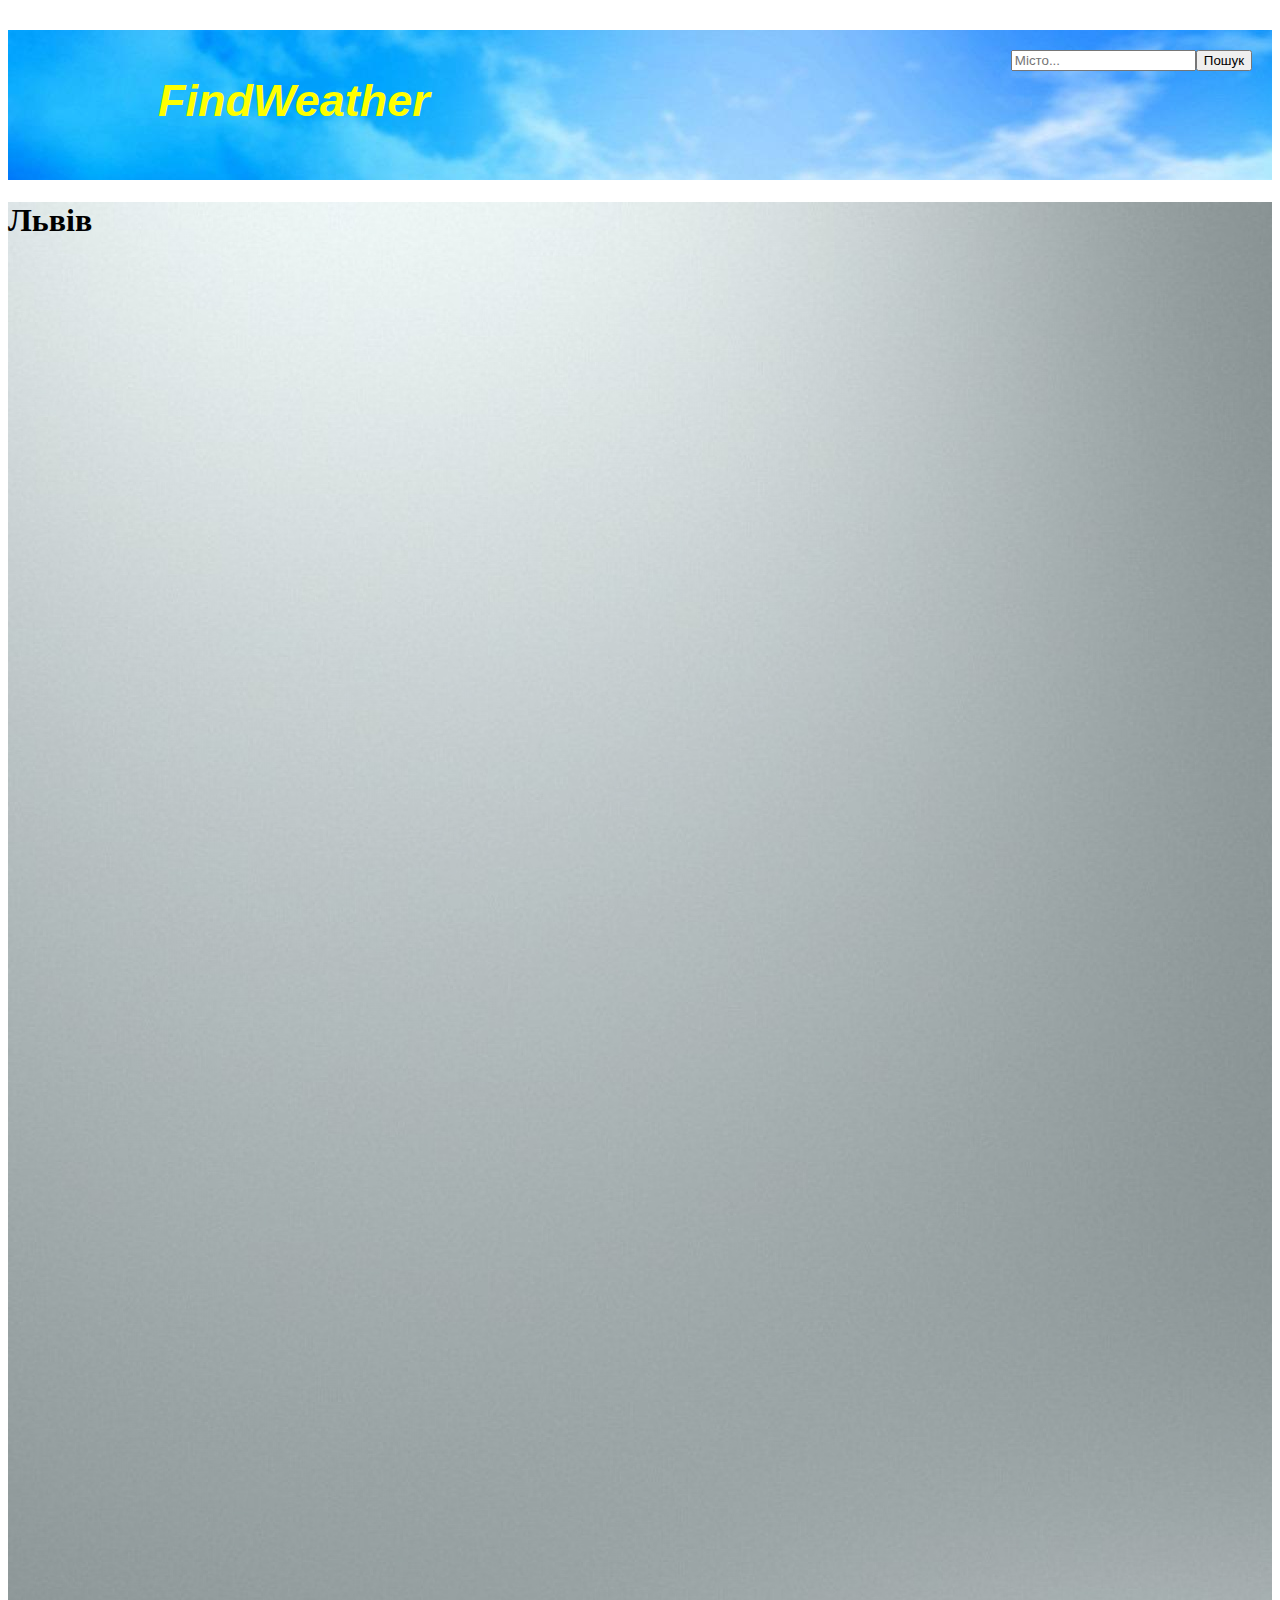
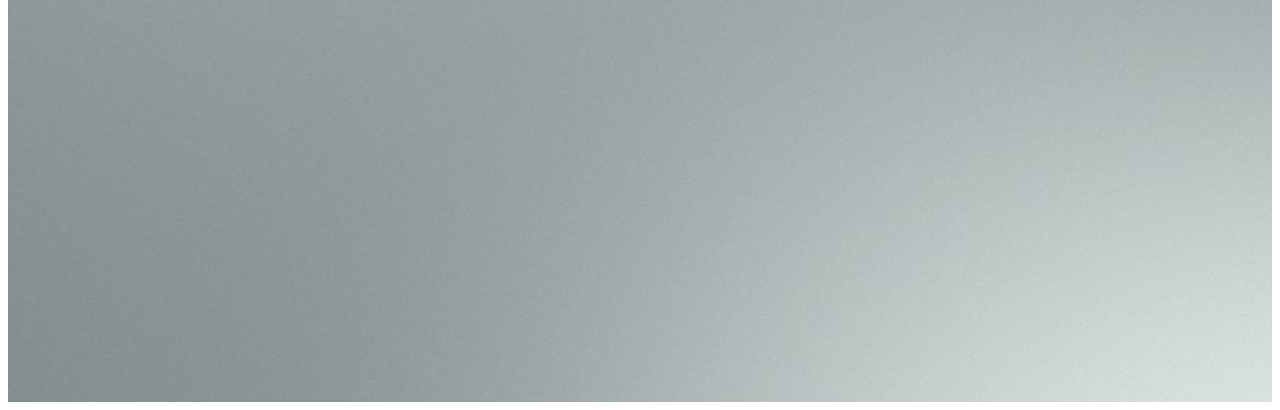
==== weather.html @ cd92f46b "^W" ====
<!DOCTYPE html>
<html lang="en-ua">
<head>
    <meta charset="UTF-8">
    <title>FindWeather</title>
    <link rel="stylesheet" href="css/style.css" type="text/css" />
</head>
<body> 
    <div id="header">
        <div>
            <form>
                <input class="form" id="submit" type="submit" value="Пошук" />
                <input class="form" type="text" placeholder="Місто..."/>
            </form>
            <h1 id="logo"><i>FindWeather</i></h1>
        </div>
    </div>
    <div id="home">
        <h1>Львів</h1>
    </div>    
</body>
</html>
---- css/style.css ----
#header { height:150px;
           background: #222 url(/image/light_texture2224.jpg);
           padding-top: 0px;
     
 }
 
.form { float:right;
        margin-top:20px;
}

#submit { margin-right:20px;
}

#logo { padding-top: 45px;
        padding-left:150px;
        font-family: Arial;
        font-size: 45px;
        color: yellow;
}

#home { height: 1800px;
        background: #222 url(/image/background-gray-abstract-bright-2880x1800.jpg);
       margin-top: 3px;
}
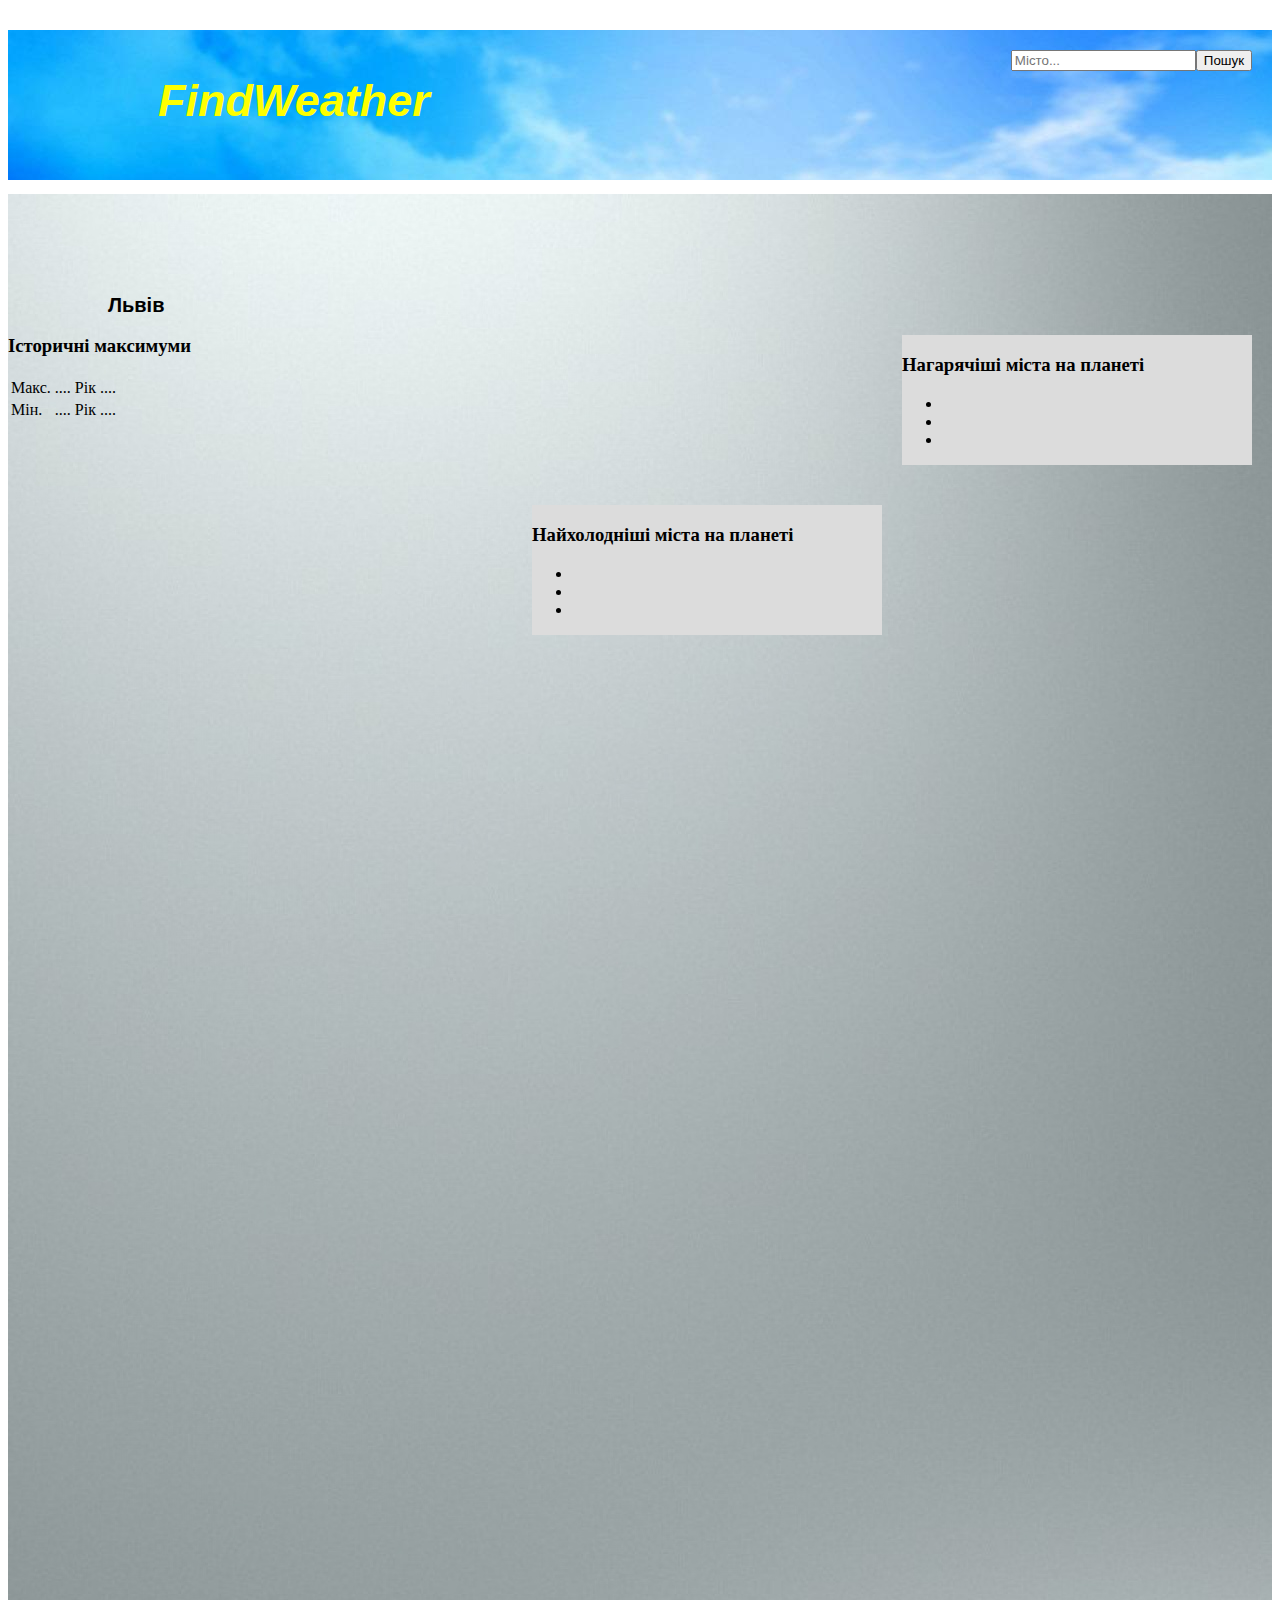
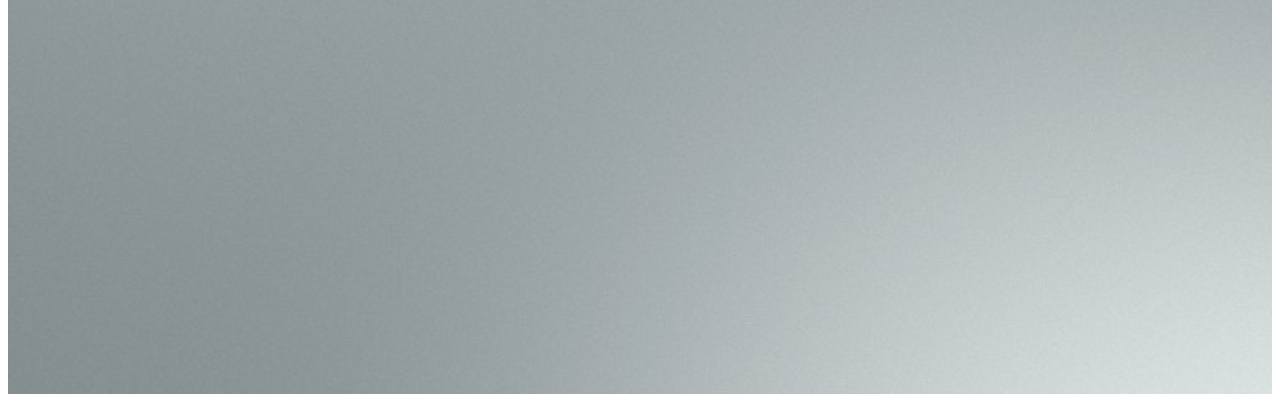
==== commit 09776568: "home" ====
--- a/weather.html
+++ b/weather.html
@@ -1,5 +1,5 @@
 <!DOCTYPE html>
-<html lang="en-ua">
+<html lang="en">
 <head>
     <meta charset="UTF-8">
     <title>FindWeather</title>
@@ -16,7 +16,46 @@
         </div>
     </div>
     <div id="home">
-        <h1>Львів</h1>
+        <div>
+            <h1 id="your_city">Львів</h1>
+        </div>
+        <div>
+            <aside class="aside">
+                <div class="max">
+                    <h3>Нагарячіші міста на планеті</h3>
+                    <ul>
+                        <li></li>
+                        <li></li>
+                        <li></li>
+                    </ul>
+                </div> 
+                <div class="min">    
+                    <h3 class="">Найхолодніші міста на планеті</h3>
+                    <ul>
+                        <li></li>
+                        <li></li>
+                        <li></li>
+                    </ul>
+                </div>
+                <div class="history"> 
+                    <h3>Історичні максимуми</h3>
+                    <table>
+                        <tr>
+                            <td>Макс.</td>
+                            <td>....</td> 
+                            <td>Рік</td>
+                            <td>....</td>
+                        </tr>
+                        <tr>
+                            <td>Мін.</td>
+                            <td>....</td> 
+                            <td>Рік</td>
+                            <td>....</td>
+                        </tr>
+                    </table>
+                </dive>    
+            </aside>
+        </div>
     </div>    
 </body>
 </html>
--- a/css/style.css
+++ b/css/style.css
@@ -1,7 +1,5 @@
  #header { height:150px;
            background: #222 url(/image/light_texture2224.jpg);
-           padding-top: 0px;
-     
  }
  
 .form { float:right;
@@ -20,5 +18,21 @@
 
 #home { height: 1800px;
         background: #222 url(/image/background-gray-abstract-bright-2880x1800.jpg);
-       margin-top: 3px;
+}
+
+#home h1{ padding-top: 100px;
+          padding-left: 100px;
+          font-family: Arial;
+          font-size: 20px;
+}
+
+.max, .min { background-color: #DCDCDC;
+             width: 350px;
+             float: right;
+             margin-right: 20px;
+}
+
+.min { margin-top: 170px;
+
+    
 }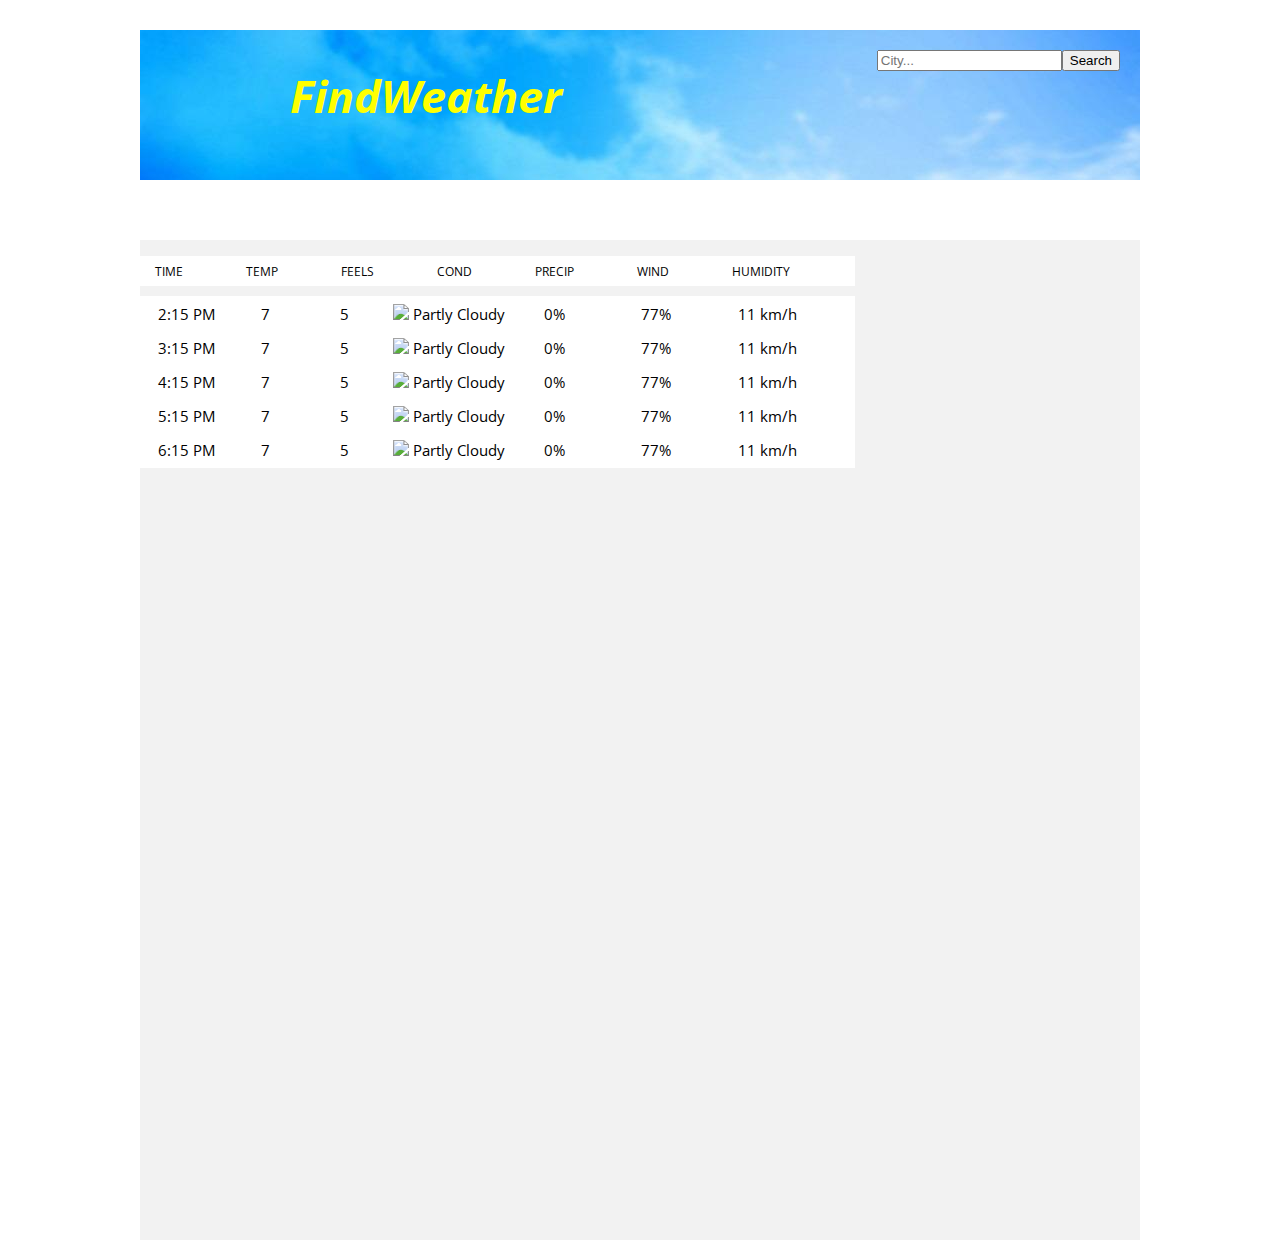
==== commit 99c29bc0: "add table" ====
--- a/weather.html
+++ b/weather.html
@@ -1,24 +1,80 @@
 <!DOCTYPE html>
-<html lang="en">
+<html lang="en-us">
 <head>
     <meta charset="UTF-8">
     <title>FindWeather</title>
     <link rel="stylesheet" href="css/style.css" type="text/css" />
+    <link href='https://fonts.googleapis.com/css?family=Open+Sans' rel='stylesheet' type='text/css'>
 </head>
 <body> 
-    <div id="header">
+    <header id="header">
         <div>
-            <form>
-                <input class="form" id="submit" type="submit" value="Пошук" />
-                <input class="form" type="text" placeholder="Місто..."/>
+            <form  class="form" name="search" action="#" method="get">
+	            <input type="text" name="q" placeholder="City..."><button type="submit">Search</button>
             </form>
             <h1 id="logo"><i>FindWeather</i></h1>
         </div>
-    </div>
+    </header>
     <div id="home">
-        <div>
+            <ul id="ul1">
+                <li>TIME</li>
+                <li>TEMP</li>
+                <li>FEELS</li>
+                <li>COND</li>
+                <li>PRECIP</li>
+                <li>WIND</li>
+                <li>HUMIDITY</li>
+            </ul>
+            <table id="hourly">
+                <tr>
+                    <td width="32px">2:15 PM</td>
+                    <td width="24px">7</td>
+                    <td width="15px">5</td>
+                    <td width="24px"><img src="partly-cloudy.svg"></img>  Partly Cloudy</td>
+                    <td width="30px">0%</td>
+                    <td width="15px">77%</td>
+                    <td width="30px">11 km/h</td>
+                </tr>
+                <tr>
+                    <td width="32px">3:15 PM</td>
+                    <td width="24px">7</td>
+                    <td width="15px">5</td>
+                    <td width="24px"><img src="partly-cloudy.svgz"></img>  Partly Cloudy</td>
+                    <td width="30px">0%</td>
+                    <td width="15px">77%</td>
+                    <td width="30px">11 km/h</td>
+                </tr>
+                <tr>
+                    <td width="32px">4:15 PM</td>
+                    <td width="24px">7</td>
+                    <td width="15px">5</td>
+                    <td width="24px"><img src="partly-cloudy.svgz"></img>  Partly Cloudy</td>
+                    <td width="30px">0%</td>
+                    <td width="15px">77%</td>
+                    <td width="30px">11 km/h</td>
+                </tr>
+                <tr>
+                    <td width="32px">5:15 PM</td>
+                    <td width="24px">7</td>
+                    <td width="15px">5</td>
+                    <td width="24px"><img src="partly-cloudy.svgz"></img>  Partly Cloudy</td>
+                    <td width="30px">0%</td>
+                    <td width="15px">77%</td>
+                    <td width="30px">11 km/h</td>
+                </tr>
+                <tr>
+                    <td width="32px">6:15 PM</td>
+                    <td width="24px">7</td>
+                    <td width="15px">5</td>
+                    <td width="24px"><img src="partly-cloudy.svgz"></img>  Partly Cloudy</td>
+                    <td width="30px">0%</td>
+                    <td width="15px">77%</td>
+                    <td width="30px">11 km/h</td>
+                </tr>
+            </table>
+                   <!--<div>
             <h1 id="your_city">Львів</h1>
-        </div>
+            </div>*/
         <div>
             <aside class="aside">
                 <div class="max">
@@ -55,7 +111,7 @@
                     </table>
                 </dive>    
             </aside>
-        </div>
+        </div>-->
     </div>    
 </body>
 </html>
--- a/css/style.css
+++ b/css/style.css
@@ -1,38 +1,75 @@
- #header { height:150px;
-           background: #222 url(/image/light_texture2224.jpg);
+ #header { 
+     height:150px;
+     background:#222 url(/image/light_texture2224.jpg);
+     width:1000px;
+     margin:0 auto;
+           
  }
  
-.form { float:right;
-        margin-top:20px;
+.form { 
+    float:right;
+    margin-top:20px;
+    margin-right:20px;
 }
 
-#submit { margin-right:20px;
+
+
+#logo { 
+    padding-top:35px;
+    padding-left:150px;
+    font-family:Open Sans;
+    font-size:45px;
+    color:yellow;
 }
 
-#logo { padding-top: 45px;
-        padding-left:150px;
-        font-family: Arial;
-        font-size: 45px;
-        color: yellow;
+#home { 
+    height:1000px;
+    width:1000px;
+    background:#f2f2f2;
+    /*#222 url(/image/background-gray-abstract-bright-2880x1800.jpg);*/
+    margin:0 auto;
+    margin-top:60px;
 }
 
-#home { height: 1800px;
-        background: #222 url(/image/background-gray-abstract-bright-2880x1800.jpg);
+
+#ul1 { 
+    background-color:#ffffff;
+    height:30px;
+    margin-top:16px;
+    margin-bottom:0px;
+    font-family:Open Sans;
+    font-size:12px;
+    padding-left:15px;
+    float:left;
+    width:700px;
+       
 }
 
-#home h1{ padding-top: 100px;
-          padding-left: 100px;
-          font-family: Arial;
-          font-size: 20px;
+#ul1 li { 
+    display:inline-block;
+    margin-right:60px;
+    padding-top:7px;
+} 
+
+
+td {
+    height: 30px;
+    text-align:left;
 }
 
-.max, .min { background-color: #DCDCDC;
-             width: 350px;
-             float: right;
-             margin-right: 20px;
+#hourly{ 
+    background-color:#ffffff;
+    float:left;
+    width:715px;
+    margin-top:10px;
+    font-family:Open Sans;
+    font-size:15px;
+    padding-left:15px;
 }
 
-.min { margin-top: 170px;
 
-    
+.max, .min { background-color:#DCDCDC;
+             width:350px;
+             float:right;
+             margin-right:20px;
 }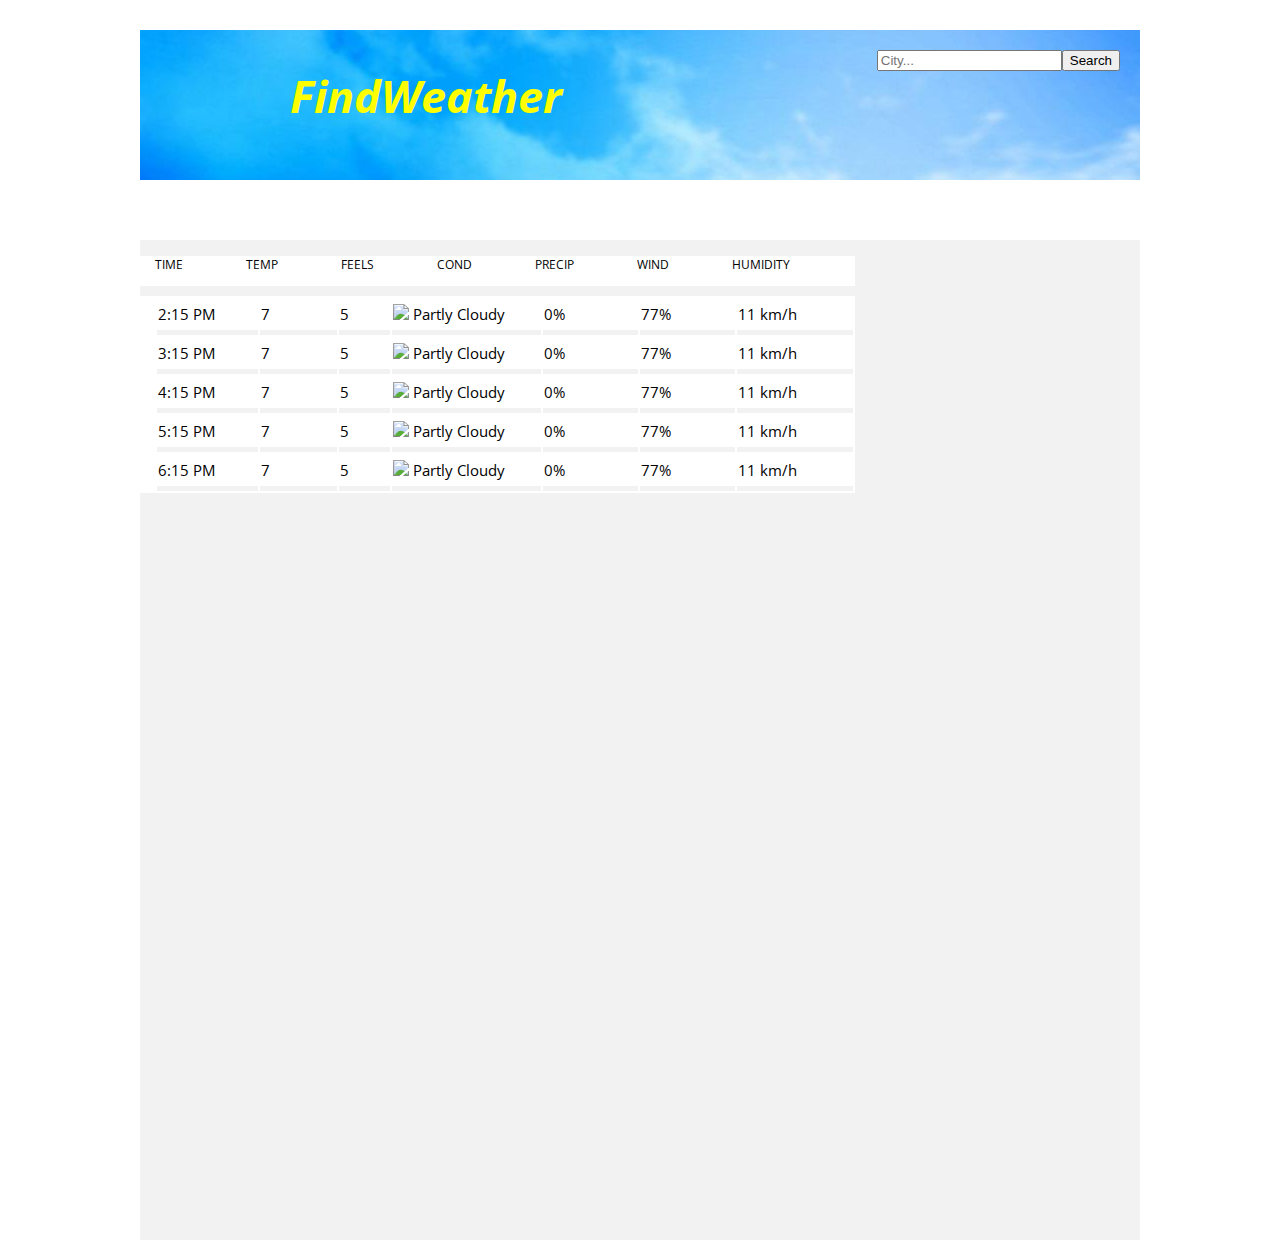
==== commit fff16c0a: "added border" ====
--- a/weather.html
+++ b/weather.html
@@ -10,7 +10,7 @@
     <header id="header">
         <div>
             <form  class="form" name="search" action="#" method="get">
-	            <input type="text" name="q" placeholder="City..."><button type="submit">Search</button>
+	            <input type="text"  placeholder="City..."><button type="submit">Search</button>
             </form>
             <h1 id="logo"><i>FindWeather</i></h1>
         </div>
--- a/css/style.css
+++ b/css/style.css
@@ -45,19 +45,25 @@
        
 }
 
+
 #ul1 li { 
     display:inline-block;
     margin-right:60px;
-    padding-top:7px;
+  
+  
+    
 } 
 
 
 td {
+    border-bottom: 5px Solid #f2f2f2;
     height: 30px;
     text-align:left;
+    margin-bottom:3px;
 }
 
 #hourly{ 
+    
     background-color:#ffffff;
     float:left;
     width:715px;
@@ -67,9 +73,9 @@
     padding-left:15px;
 }
 
-
+/*
 .max, .min { background-color:#DCDCDC;
              width:350px;
              float:right;
              margin-right:20px;
-}+}*/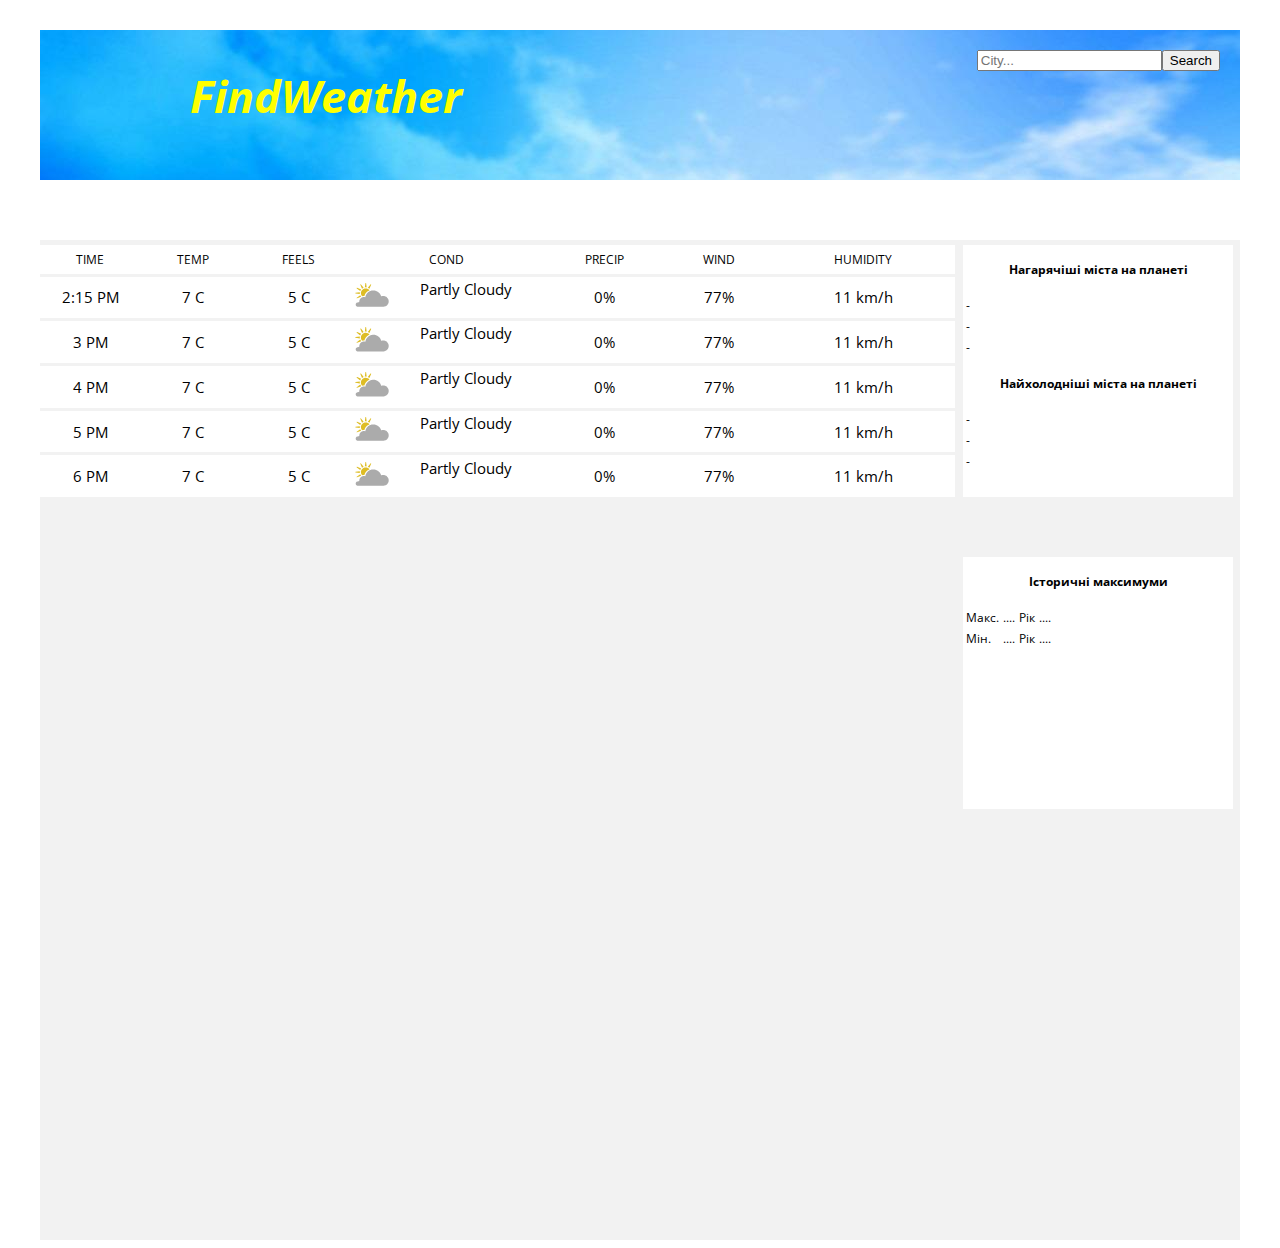
==== commit 1be8bea5: "aded aside" ====
--- a/weather.html
+++ b/weather.html
@@ -16,102 +16,127 @@
         </div>
     </header>
     <div id="home">
-            <ul id="ul1">
+        <table id="hourly">
+            <tr id="table_header">
+                <td class="hourly_col_1">TIME</td>
+                <td class="hourly_col_2">TEMP</td>
+                <td class="hourly_col_3">FEELS</td>
+                <td class="hourly_col_4">COND</td>
+                <td class="hourly_col_5">PRECIP</td>
+                <td class="hourly_col_6">WIND</td>
+                <td class="hourly_col_7">HUMIDITY</td>
+            </tr>
+        
+                <!--  
+                
+            <div>
+                <h1 id="your_city">Львів</h1>
+            </div>
+               <ul id="ul">
                 <li>TIME</li>
-                <li>TEMP</li>
+                <li id="temp">TEMP</li>
                 <li>FEELS</li>
                 <li>COND</li>
                 <li>PRECIP</li>
                 <li>WIND</li>
                 <li>HUMIDITY</li>
-            </ul>
-            <table id="hourly">
-                <tr>
-                    <td width="32px">2:15 PM</td>
-                    <td width="24px">7</td>
-                    <td width="15px">5</td>
-                    <td width="24px"><img src="partly-cloudy.svg"></img>  Partly Cloudy</td>
-                    <td width="30px">0%</td>
-                    <td width="15px">77%</td>
-                    <td width="30px">11 km/h</td>
-                </tr>
-                <tr>
-                    <td width="32px">3:15 PM</td>
-                    <td width="24px">7</td>
-                    <td width="15px">5</td>
-                    <td width="24px"><img src="partly-cloudy.svgz"></img>  Partly Cloudy</td>
-                    <td width="30px">0%</td>
-                    <td width="15px">77%</td>
-                    <td width="30px">11 km/h</td>
-                </tr>
-                <tr>
-                    <td width="32px">4:15 PM</td>
-                    <td width="24px">7</td>
-                    <td width="15px">5</td>
-                    <td width="24px"><img src="partly-cloudy.svgz"></img>  Partly Cloudy</td>
-                    <td width="30px">0%</td>
-                    <td width="15px">77%</td>
-                    <td width="30px">11 km/h</td>
-                </tr>
-                <tr>
-                    <td width="32px">5:15 PM</td>
-                    <td width="24px">7</td>
-                    <td width="15px">5</td>
-                    <td width="24px"><img src="partly-cloudy.svgz"></img>  Partly Cloudy</td>
-                    <td width="30px">0%</td>
-                    <td width="15px">77%</td>
-                    <td width="30px">11 km/h</td>
-                </tr>
-                <tr>
-                    <td width="32px">6:15 PM</td>
-                    <td width="24px">7</td>
-                    <td width="15px">5</td>
-                    <td width="24px"><img src="partly-cloudy.svgz"></img>  Partly Cloudy</td>
-                    <td width="30px">0%</td>
-                    <td width="15px">77%</td>
-                    <td width="30px">11 km/h</td>
-                </tr>
-            </table>
-                   <!--<div>
-            <h1 id="your_city">Львів</h1>
-            </div>*/
-        <div>
-            <aside class="aside">
+            </ul>-->
+        
+            <tr id="data">
+                <td class="hourly_col_1">2:15 PM</td>
+                <td class="hourly_col_2">7 C</td>
+                <td class="hourly_col_3">5 C</td>
+                <td class="hourly_col_4"><img class="weather_image" src="/image/partly-cloudy.svgz" type="image/svg+xml"/>Partly Cloudy</td>
+                <td class="hourly_col_5">0%</td>
+                <td class="hourly_col_6">77%</td>
+                <td class="hourly_col_7">11 km/h</td>
+            </tr>
+            <tr id="data">
+                <td class="hourly_col_1">3 PM</td>
+                <td class="hourly_col_2">7 C</td>
+                <td class="hourly_col_3">5 C</td>
+                <td class="hourly_col_4"><img class="weather_image" src="/image/partly-cloudy.svgz" type="image/svg+xml"/>Partly Cloudy</td>
+                <td class="hourly_col_5">0%</td>
+                <td class="hourly_col_6">77%</td>
+                <td class="hourly_col_7">11 km/h</td>
+            </tr>
+            <tr id="data">
+                <td class="hourly_col_1">4 PM</td>
+                <td class="hourly_col_2">7 C</td>
+                <td class="hourly_col_3">5 C</td>
+                <td class="hourly_col_4"><img class="weather_image" src="/image/partly-cloudy.svgz" type="image/svg+xml"/>Partly Cloudy</td>
+                <td class="hourly_col_5">0%</td>
+                <td class="hourly_col_6">77%</td>
+                <td class="hourly_col_7">11 km/h</td>
+            </tr>
+            <tr id="data">
+                <td class="hourly_col_1">5 PM</td>
+                <td class="hourly_col_2">7 C</td>
+                <td class="hourly_col_3">5 C</td>
+                <td class="hourly_col_4"><img class="weather_image" src="/image/partly-cloudy.svgz" type="image/svg+xml"/>Partly Cloudy</td>
+                <td class="hourly_col_5">0%</td>
+                <td class="hourly_col_6">77%</td>
+                <td class="hourly_col_7">11 km/h</td>
+            </tr>
+            <tr id="data">
+                <td class="hourly_col_1">6 PM</td>
+                <td class="hourly_col_2">7 C</td>
+                <td class="hourly_col_3">5 C</td>
+                <td class="hourly_col_4"><img class="weather_image" src="/image/partly-cloudy.svgz" type="image/svg+xml"/>Partly Cloudy</td>
+                <td class="hourly_col_5">0%</td>
+                <td class="hourly_col_6">77%</td>
+                <td class="hourly_col_7">11 km/h</td>
+            </tr>
+        </table>
+      
+            <aside class="aside_max_min">
                 <div class="max">
-                    <h3>Нагарячіші міста на планеті</h3>
-                    <ul>
-                        <li></li>
-                        <li></li>
-                        <li></li>
-                    </ul>
+                    <h4>Нагарячіші міста на планеті</h4>
+                     <table>
+                        <tr>
+                            <td>-</td>
+                        </tr>
+                        <tr>
+                            <td>-</td>
+                        </tr>
+                        <tr>
+                            <td>-</td>
+                        </tr>
+                    </table>
                 </div> 
                 <div class="min">    
-                    <h3 class="">Найхолодніші міста на планеті</h3>
-                    <ul>
-                        <li></li>
-                        <li></li>
-                        <li></li>
-                    </ul>
-                </div>
-                <div class="history"> 
-                    <h3>Історичні максимуми</h3>
+                    <h4 class="">Найхолодніші міста на планеті</h4>
                     <table>
-                        <tr>
-                            <td>Макс.</td>
-                            <td>....</td> 
-                            <td>Рік</td>
-                            <td>....</td>
+                         <tr>
+                            <td>-</td>
                         </tr>
                         <tr>
-                            <td>Мін.</td>
-                            <td>....</td> 
-                            <td>Рік</td>
-                            <td>....</td>
+                            <td>-</td>
                         </tr>
-                    </table>
-                </dive>    
+                        <tr>
+                            <td>-</td>
+                        </tr>
+                    </table>    
+                </div>
+            </aside>   
+            <aside class="aside_history">    
+                <h4>Історичні максимуми</h4>
+                <table>
+                    <tr>
+                        <td>Макс.</td>
+                        <td>....</td> 
+                        <td>Рік</td>
+                        <td>....</td>
+                    </tr>
+                    <tr>
+                        <td>Мін.</td>
+                        <td>....</td> 
+                        <td>Рік</td>
+                        <td>....</td>
+                    </tr>
+                </table>
             </aside>
-        </div>-->
+        </div>
     </div>    
 </body>
 </html>
--- a/css/style.css
+++ b/css/style.css
@@ -1,15 +1,14 @@
  #header { 
      height:150px;
      background:#222 url(/image/light_texture2224.jpg);
-     width:1000px;
+     width:1200px;
      margin:0 auto;
-           
  }
  
 .form { 
-    float:right;
-    margin-top:20px;
-    margin-right:20px;
+     float:right;
+     margin-top:20px;
+     margin-right:20px;
 }
 
 
@@ -24,54 +23,103 @@
 
 #home { 
     height:1000px;
-    width:1000px;
+    width:1200px;
     background:#f2f2f2;
-    /*#222 url(/image/background-gray-abstract-bright-2880x1800.jpg);*/
     margin:0 auto;
     margin-top:60px;
 }
 
-
-#ul1 { 
+/*table_header { 
     background-color:#ffffff;
-    height:30px;
-    margin-top:16px;
-    margin-bottom:0px;
+    float:left;
+    width:815px;
+    margin-top:10px;
     font-family:Open Sans;
     font-size:12px;
     padding-left:15px;
+    border-collapse: collapse;
+}
+
+#table_headers td {
+    padding:0px;
+    border-bottom: 5px Solid #f2f2f2;
+    height: 30px;
+    text-align:center;
+    margin-bottom:3px;
+}*/
+
+#hourly { 
+    background-color:#ffffff;
     float:left;
-    width:700px;
-       
+    width:915px;
+    margin-top:5px;
+    text-align:center;
+    font-family:Open Sans;
+    font-size:15px;
+    border-collapse: collapse;
+    height:255px;
+    
+}
+#table_header {
+    font-size:12px;
+    height:30px;
+    border-bottom: 3px Solid #f2f2f2;
+}
+#data {
+    padding:3px;
+    border-bottom: 3px Solid #f2f2f2;
+}
+
+.weather_image {
+    width:20%;
+    float:left
+}
+.hourly_col_1 {
+    width:20px;
+}
+.hourly_col_2 {
+    width:23px;
+}
+.hourly_col_3 {
+    width:20px;
+}
+.hourly_col_4 {
+    width:60px;
+}
+.hourly_col_5 {
+    width:25px;
+}
+.hourly_col_6 {
+    width:15px;
+}
+.hourly_col_7 {
+    width:15px;
+     
+}
+
+aside {
+    background-color:#ffffff;
+    float:right;
+    margin-right:7px;
+    margin-top:5px;
+    font-family:Open Sans;
+    font-size:12px;
+    width:270px;
+    height:252px;
+}
+aside h4 {
+    text-align:center;
+}
+
+.aside_history{
+    margin-top:60px;
+
 }
 
 
-#ul1 li { 
-    display:inline-block;
-    margin-right:60px;
-  
-  
-    
-} 
 
 
-td {
-    border-bottom: 5px Solid #f2f2f2;
-    height: 30px;
-    text-align:left;
-    margin-bottom:3px;
-}
 
-#hourly{ 
-    
-    background-color:#ffffff;
-    float:left;
-    width:715px;
-    margin-top:10px;
-    font-family:Open Sans;
-    font-size:15px;
-    padding-left:15px;
-}
 
 /*
 .max, .min { background-color:#DCDCDC;
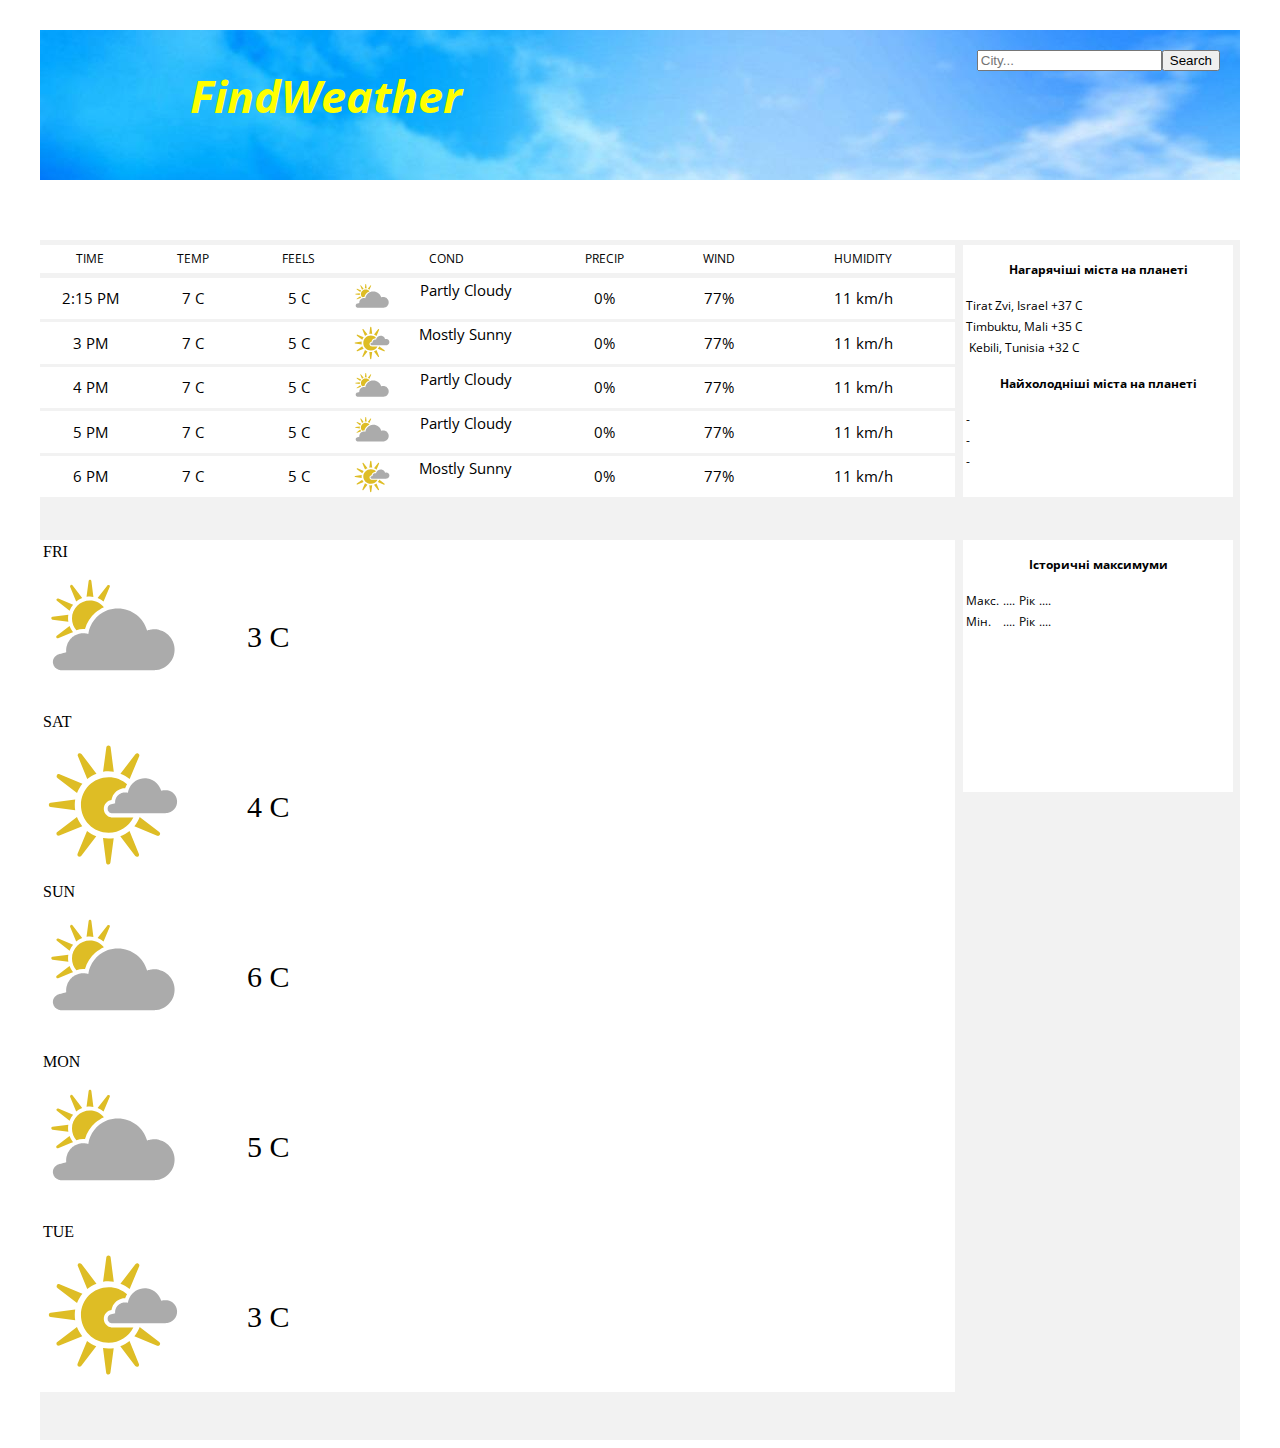
==== commit 7abcb237: "added day" ====
--- a/weather.html
+++ b/weather.html
@@ -3,7 +3,7 @@
 <head>
     <meta charset="UTF-8">
     <title>FindWeather</title>
-    <link rel="stylesheet" href="css/style.css" type="text/css" />
+    <link rel="stylesheet" href="css/weather.css" type="text/css" />
     <link href='https://fonts.googleapis.com/css?family=Open+Sans' rel='stylesheet' type='text/css'>
 </head>
 <body> 
@@ -26,9 +26,7 @@
                 <td class="hourly_col_6">WIND</td>
                 <td class="hourly_col_7">HUMIDITY</td>
             </tr>
-        
-                <!--  
-                
+            <!--  
             <div>
                 <h1 id="your_city">Львів</h1>
             </div>
@@ -55,7 +53,7 @@
                 <td class="hourly_col_1">3 PM</td>
                 <td class="hourly_col_2">7 C</td>
                 <td class="hourly_col_3">5 C</td>
-                <td class="hourly_col_4"><img class="weather_image" src="/image/partly-cloudy.svgz" type="image/svg+xml"/>Partly Cloudy</td>
+                <td class="hourly_col_4"><img class="weather_image" src="/image/mostly-sunny.svgz" type="image/svg+xml"/>Mostly Sunny</td>
                 <td class="hourly_col_5">0%</td>
                 <td class="hourly_col_6">77%</td>
                 <td class="hourly_col_7">11 km/h</td>
@@ -82,60 +80,98 @@
                 <td class="hourly_col_1">6 PM</td>
                 <td class="hourly_col_2">7 C</td>
                 <td class="hourly_col_3">5 C</td>
-                <td class="hourly_col_4"><img class="weather_image" src="/image/partly-cloudy.svgz" type="image/svg+xml"/>Partly Cloudy</td>
+                <td class="hourly_col_4"><img class="weather_image" src="/image/mostly-sunny.svgz" type="image/svg+xml"/>Mostly Sunny</td>
                 <td class="hourly_col_5">0%</td>
                 <td class="hourly_col_6">77%</td>
                 <td class="hourly_col_7">11 km/h</td>
             </tr>
-        </table>
-      
-            <aside class="aside_max_min">
-                <div class="max">
-                    <h4>Нагарячіші міста на планеті</h4>
-                     <table>
-                        <tr>
-                            <td>-</td>
-                        </tr>
-                        <tr>
-                            <td>-</td>
-                        </tr>
-                        <tr>
-                            <td>-</td>
-                        </tr>
-                    </table>
-                </div> 
-                <div class="min">    
-                    <h4 class="">Найхолодніші міста на планеті</h4>
-                    <table>
-                         <tr>
-                            <td>-</td>
-                        </tr>
-                        <tr>
-                            <td>-</td>
-                        </tr>
-                        <tr>
-                            <td>-</td>
-                        </tr>
-                    </table>    
-                </div>
-            </aside>   
-            <aside class="aside_history">    
-                <h4>Історичні максимуми</h4>
+        </table>    
+        <aside class="aside_max_min">
+            <div class="max">
+                <h4>Нагарячіші міста на планеті</h4>
                 <table>
                     <tr>
-                        <td>Макс.</td>
-                        <td>....</td> 
-                        <td>Рік</td>
-                        <td>....</td>
+                        <td>Tirat Zvi, Israel +37 C</td>
                     </tr>
                     <tr>
-                        <td>Мін.</td>
-                        <td>....</td> 
-                        <td>Рік</td>
-                        <td>....</td>
+                        <td>Timbuktu, Mali +35 C</td>
+                    </tr>
+                    <tr>
+                        <td>Kebili, Tunisia +32 C</td>
                     </tr>
                 </table>
-            </aside>
+            </div> 
+            <div class="min">    
+                <h4 class="">Найхолодніші міста на планеті</h4>
+                <table>
+                    <tr>
+                        <td>-</td>
+                    </tr>
+                    <tr>
+                        <td>-</td>
+                    </tr>
+                    <tr>
+                        <td>-</td>
+                    </tr>
+                </table>    
+            </div>
+        </aside>   
+        <aside class="aside_history">    
+            <h4>Історичні максимуми</h4>
+            <table>
+                <tr>
+                    <td>Макс.</td>
+                    <td>....</td> 
+                    <td>Рік</td>
+                    <td>....</td>
+                </tr>
+                <tr>
+                    <td>Мін.</td>
+                    <td>....</td> 
+                    <td>Рік</td>
+                    <td>....</td>
+                </tr>
+            </table>
+        </aside>
+        <div>
+            <table id="five_day">
+                <tr>
+                    <td class="day">FRI</td>
+                </tr>
+                <tr>
+                    <td width="200px"><img id="weather_day" src="/image/partly-cloudy.svgz" type="image/svg+xml"/></td>
+                    <td class="temp">3 C</td>
+                    <td> </td>
+                </tr>
+                <tr>
+                    <td class="day">SAT</td>
+                </tr>
+                <tr>
+                    <td><img id="weather_day" src="/image/mostly-sunny.svgz" type="image/svg+xml"/></td>
+                    <td class="temp">4 C</td>
+                </tr>
+                <tr>
+                    <td class="day">SUN</td>
+                </tr>
+                <tr>
+                    <td><img id="weather_day" src="/image/partly-cloudy.svgz" type="image/svg+xml"/></td>
+                    <td class="temp">6 C</td>
+                </tr>
+                <tr>
+                    <td class="day">MON</td>
+                </tr>
+                <tr>
+                    <td><img id="weather_day" src="/image/partly-cloudy.svgz" type="image/svg+xml"/></td>
+                    <td class="temp">5 C</td>
+                </tr>
+                <tr>
+                    <td class="day">TUE</td>
+                </tr>
+                <tr>
+                    <td><img id="weather_day" src="/image/mostly-sunny.svgz" type="image/svg+xml"/></td>
+                    <td class="temp">3 C</td>
+                </tr>
+            </table>
         </div>
     </div>    
 </body>
--- a/css/weather.css
+++ b/css/weather.css
@@ -0,0 +1,129 @@
+ #header { 
+     height:150px;
+     background:#222 url(/image/light_texture2224.jpg);
+     width:1200px;
+     margin:0 auto;
+ }
+ 
+.form { 
+     float:right;
+     margin-top:20px;
+     margin-right:20px;
+}
+
+#logo { 
+    padding-top:35px;
+    padding-left:150px;
+    font-family:Open Sans;
+    font-size:45px;
+    color:yellow;
+}
+
+#home { 
+    height:1200px;
+    width:1200px;
+    background:#f2f2f2;
+    margin:0 auto;
+    margin-top:60px;
+}
+
+/*table_header { 
+    background-color:#ffffff;
+    float:left;
+    width:815px;
+    margin-top:10px;
+    font-family:Open Sans;
+    font-size:12px;
+    padding-left:15px;
+    border-collapse: collapse;
+}
+
+#table_headers td {
+    padding:0px;
+    border-bottom: 5px Solid #f2f2f2;
+    height: 30px;
+    text-align:center;
+    margin-bottom:3px;
+}*/
+
+#hourly { 
+    background-color:#ffffff;
+    float:left;
+    width:915px;
+    margin-top:5px;
+    text-align:center;
+    font-family:Open Sans;
+    font-size:15px;
+    border-collapse: collapse;
+    height:255px;
+}
+#table_header {
+    font-size:12px;
+    height:30px;
+    border-bottom: 5px Solid #f2f2f2;
+}
+
+#data {
+    padding:3px;
+    border-bottom: 3px Solid #f2f2f2;
+    
+}
+
+.weather_image {
+    width:20%;
+    float:left;
+}
+.hourly_col_1 {
+    width:20px;
+}
+.hourly_col_2 {
+    width:23px;
+}
+.hourly_col_3 {
+    width:20px;
+}
+.hourly_col_4 {
+    width:60px;
+}
+.hourly_col_5 {
+    width:25px;
+}
+.hourly_col_6 {
+    width:15px;
+}
+.hourly_col_7 {
+    width:15px;
+}
+
+aside {
+    background-color:#ffffff;
+    float:right;
+    margin-right:7px;
+    margin-top:5px;
+    font-family:Open Sans;
+    font-size:12px;
+    width:270px;
+    height:252px;
+}
+
+aside h4, .max td, .min td {
+    text-align:center;
+}
+
+.aside_history {
+    margin-top:43px;
+}
+
+#five_day{
+    margin-top:40px;
+    float:left;
+    background-color:#ffffff;
+    width:915px;
+}
+#weather_day {
+    width:70%;
+}
+.temp {
+    font-size:30px;
+}
+           